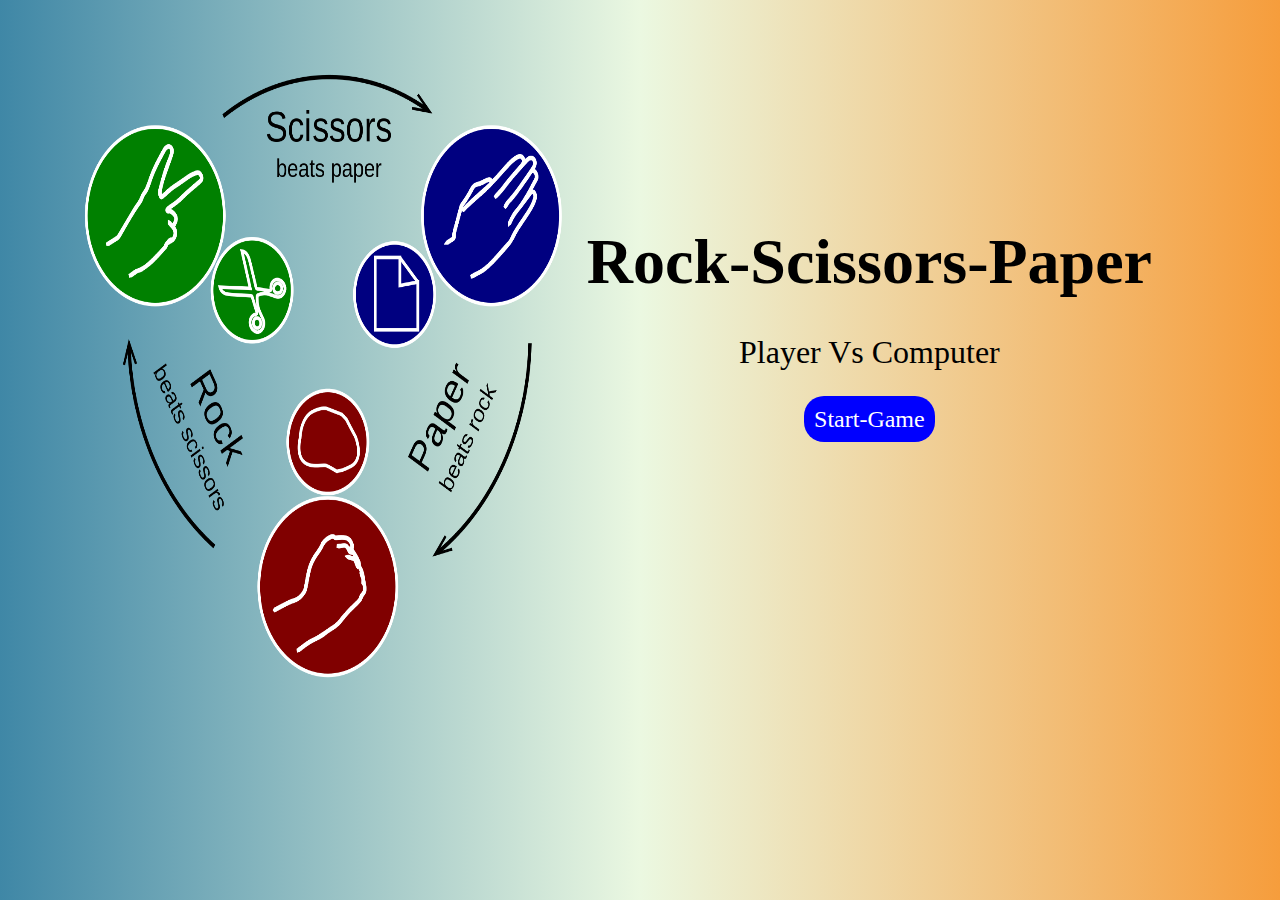
==== index.html @ 4c810c12 "Add image in index.html and link index.html to style.css" ====
<!DOCTYPE html>
<html lang="en">
<head>
    <meta charset="UTF-8">
    <meta http-equiv="X-UA-Compatible" content="IE=edge">
    <meta name="viewport" content="width=device-width, initial-scale=1.0">
    <title>Rock, Scissors, Paper</title>
    <link rel="stylesheet" href="css/style.css">
</head>
<body id="main-page">
    <div>
        <img src="images/Rock-paper-scissors.png">
    </div>
    <div id="main-text">
        <h1>Rock-Scissors-Paper</h1>
        <p>Player Vs Computer</p>
        <a href="game.html">Start-Game</a>
    </div>
    <script src="game.js"></script>
    
</body>
</html>
---- css/style.css ----
*{
    margin:0;
    padding:0;
}
#main-page{
    background: linear-gradient(0.25turn, #3f87a6, #ebf8e1, #f69d3c);
}
#main-page img{
    width: 40%;
    height: 70vh;
    margin: 5%;
    position: relative;
}
#main-text{
    top:25%;
    right:10%;
    position:absolute;
    text-align: center;
}
#main-text h1{
font-size: 4rem;
}
#main-text p{
font-size: 2rem;
margin:35px;
}

#main-text a{
    font-size: 1.5rem;
    text-decoration: none;
    background: blue;
    color: white;
    border-radius: 20px;
    padding: 10px;
}
#game-area{
    height:700px;
    width:600px;
    background-color: #d8f7bf;
     /* background: linear-gradient(#e66465, #9198e5); */
    /* background:linear-gradient(0.25turn, #3f87a6, #ebf8e1, #f69d3c); */
    top: 20px;
    left: 20%;
    position: absolute;
    text-align: center;
    border: 1px solid red;
}
#heading{
    border-bottom: 2px solid red;

}
#heading h1{
    font-size: 2.5rem;
    padding:20px;
}
#game-area h2{
    font-size: 1.6rem;
    padding:10px;
}
.userOptions p {
    font-size: 1.2rem;
}

.userOptions .icon {
    border: 2px solid black;
    /* border-radius: 25%; */
    padding: 5px;
    margin: 20px;
    cursor: pointer;
    background: transparent;
    width:50px;
}

#user-computer-choice {
    display: flex;
    justify-content: space-between;
    border-top: 1px solid red;
    border-bottom: 1px solid red;
    padding: 10px;
   }
   input {
    height: 40px;
    background: transparent;
    font-size: 1.2rem;
}

#mid h2 {
    margin-top: 10%;
    font-size: 2.5rem;
    border: 1px solid red;
    padding: 15px;
}

#result {
    padding: 15px;
    text-align: left;
}
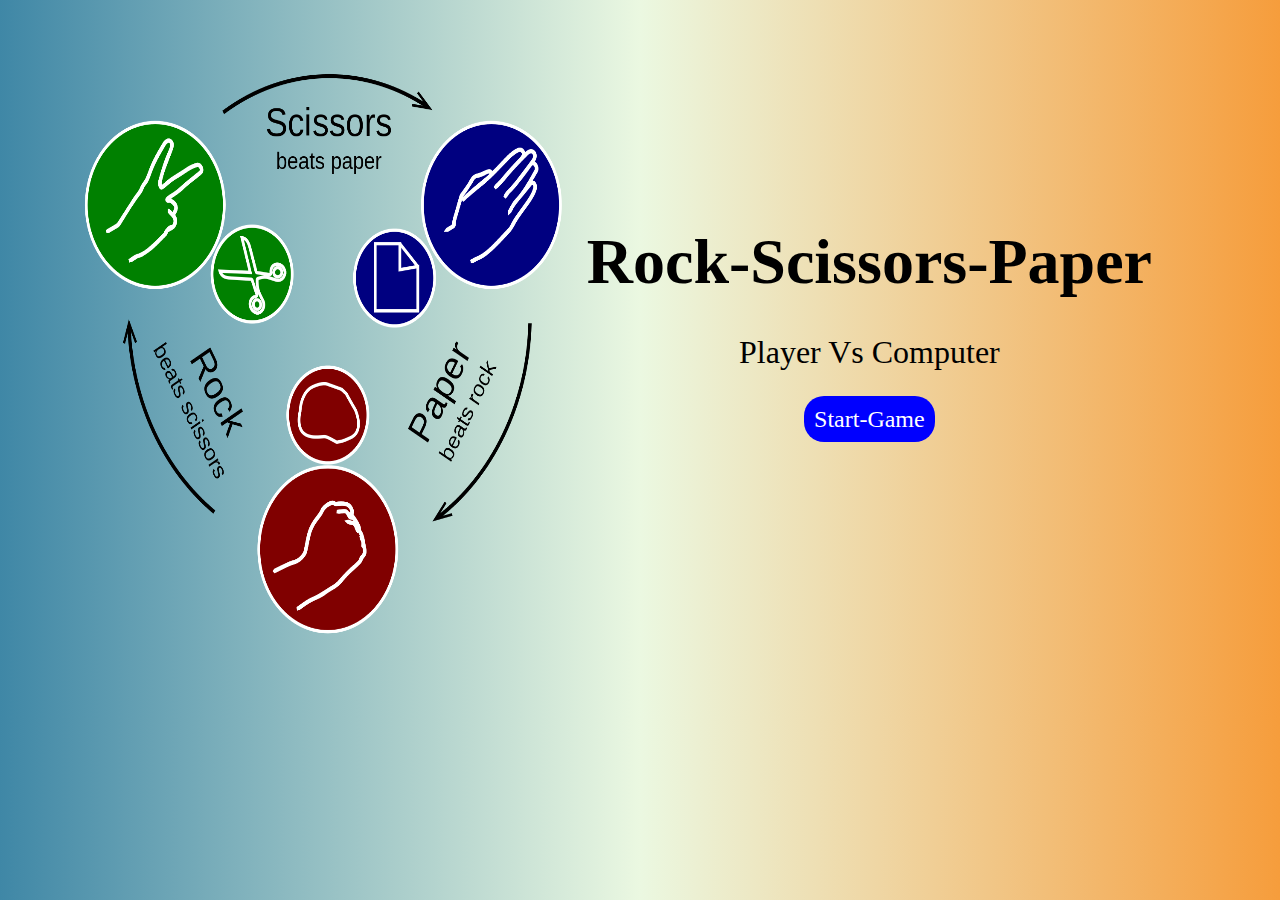
==== commit 6d21867d: "Add clickCounter condition in game.js and add restart button in game.html" ====
--- a/index.html
+++ b/index.html
@@ -16,6 +16,7 @@
         <p>Player Vs Computer</p>
         <a href="game.html">Start-Game</a>
     </div>
+    
     <script src="game.js"></script>
     
 </body>
--- a/css/style.css
+++ b/css/style.css
@@ -7,7 +7,7 @@
 }
 #main-page img{
     width: 40%;
-    height: 70vh;
+    height: 65vh;
     margin: 5%;
     position: relative;
 }
@@ -57,11 +57,11 @@
     font-size: 1.6rem;
     padding:10px;
 }
-.userOptions p {
+.user-options p {
     font-size: 1.2rem;
 }
 
-.userOptions .icon {
+.user-options .icon {
     border: 2px solid black;
     /* border-radius: 25%; */
     padding: 5px;
@@ -94,4 +94,13 @@
 #result {
     padding: 15px;
     text-align: left;
+}
+#restart{
+    font-size:1.5rem;
+    padding:5px;
+    cursor: pointer;
+    border:2px solid black;
+    border-radius: 10px;
+    background: transparent;
+
 }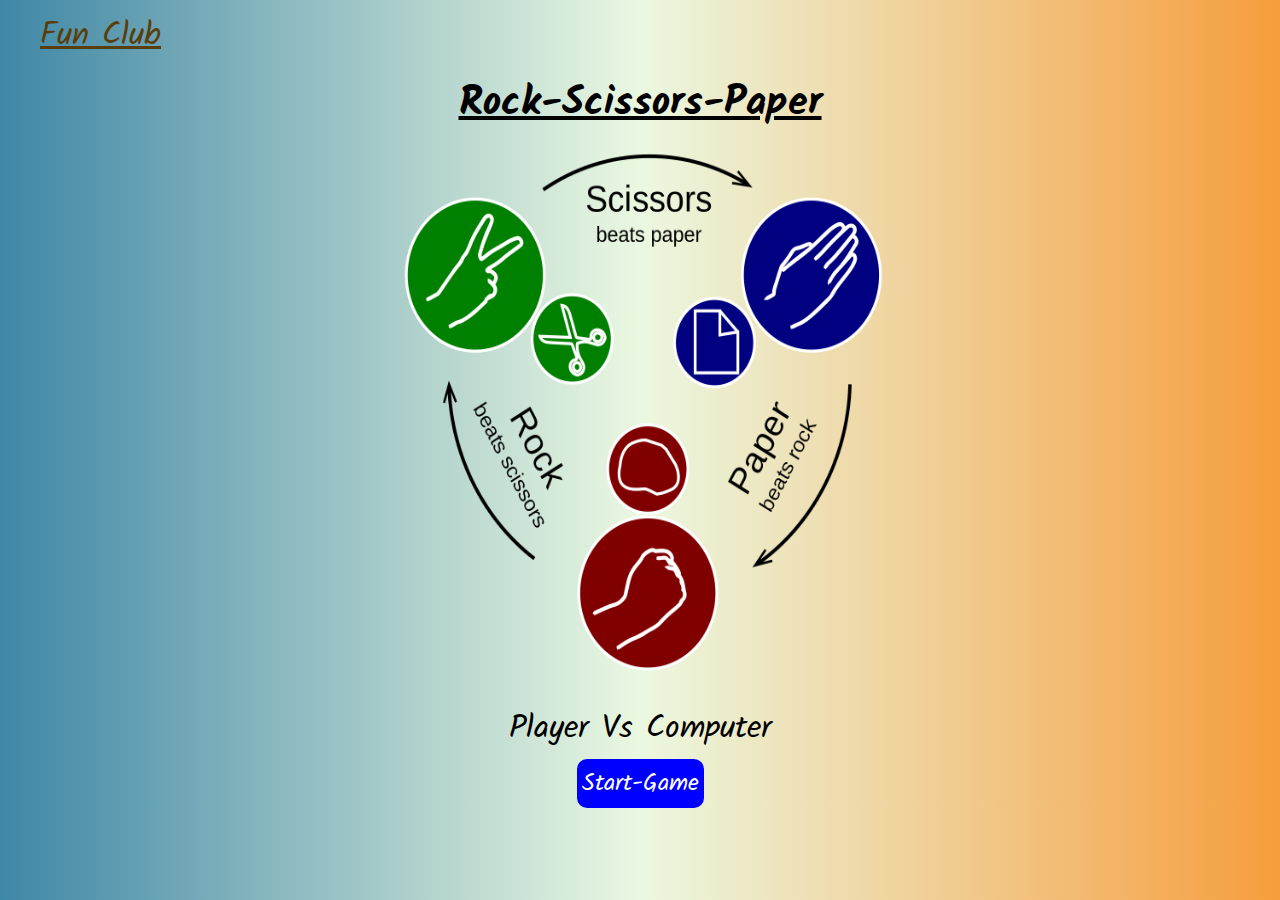
==== commit 0e5a4db4: "Add media query for index.html" ====
--- a/index.html
+++ b/index.html
@@ -6,16 +6,28 @@
     <meta name="viewport" content="width=device-width, initial-scale=1.0">
     <title>Rock, Scissors, Paper</title>
     <link rel="stylesheet" href="css/style.css">
+    <style>
+        @import url('https://fonts.googleapis.com/css2?family=Noto+Sans:wght@300&display=swap');
+        @import url('https://fonts.googleapis.com/css2?family=Bungee+Spice&family=Kalam:wght@700&display=swap');
+
+
+        </style>
 </head>
-<body id="main-page">
-    <div>
+<body>
+    <header id ="logo">Fun Club</header>
+    <section  id="main-page">
+    <!-- <div id="main-text"> -->
+        <h1>Rock-Scissors-Paper</h1>
         <img src="images/Rock-paper-scissors.png">
-    </div>
-    <div id="main-text">
+        <p>Player Vs Computer</p>
+        <a href="game.html">Start-Game</a>
+    <!-- </div> -->
+    <!-- <div id="main-text">
         <h1>Rock-Scissors-Paper</h1>
         <p>Player Vs Computer</p>
         <a href="game.html">Start-Game</a>
-    </div>
+    </div> -->
+</section>
     
     <script src="game.js"></script>
     
--- a/css/style.css
+++ b/css/style.css
@@ -1,43 +1,82 @@
 *{
     margin:0;
     padding:0;
+    /* font-family: 'Noto Sans', sans-serif; */
+    font-family: 'Kalam', cursive;
+} 
+#logo{
+    font-size: 2rem;
+    padding: 10px;
+    margin-left: 30px;
+    font-family: 'Kalam', cursive;
+    color:rgb(89, 62, 11);
+    text-decoration: underline;
 }
-#main-page{
+   
+
+body{
     background: linear-gradient(0.25turn, #3f87a6, #ebf8e1, #f69d3c);
+    /* font-family: 'Noto Sans', sans-serif; */
+    
 }
 #main-page img{
     width: 40%;
-    height: 65vh;
-    margin: 5%;
-    position: relative;
+    height: 60vh;
+    margin-top:10px;
+    /* position: relative; */
 }
-#main-text{
-    top:25%;
+#main-page{
+    /* top:25%;
     right:10%;
-    position:absolute;
+    position:absolute; */
     text-align: center;
 }
-#main-text h1{
-font-size: 4rem;
+#main-page h1{
+font-size: 2.5rem;
+text-decoration: underline;
 }
-#main-text p{
+#main-page p{
 font-size: 2rem;
-margin:35px;
+margin:10px;
 }
 
-#main-text a{
+#main-page a{
     font-size: 1.5rem;
     text-decoration: none;
     background: blue;
     color: white;
-    border-radius: 20px;
-    padding: 10px;
+    border-radius:10px;
+    padding:5px;
+    /* margin-top:5px; */
 }
+@media screen and (max-width:785px){
+    #main-page img{
+        width:50%;
+        height:50vh ;
+    
+} }
+@media screen and (max-width:450px) {
+    #main-page img{
+        width:65%;
+        height:40vh ;
+    }
+    #main-page h1{
+        font-size: 2.1rem;
+    }
+    #main-page p{
+        font-size: 1.8rem;
+    }
+    #logo{
+        font-size: 1.5rem;
+        margin-left: 5px;
+    }
+    
+}
+
 #game-area{
     height:700px;
     width:600px;
-    background-color: #d8f7bf;
-     /* background: linear-gradient(#e66465, #9198e5); */
+    background-color: #cde6bb;
     /* background:linear-gradient(0.25turn, #3f87a6, #ebf8e1, #f69d3c); */
     top: 20px;
     left: 20%;
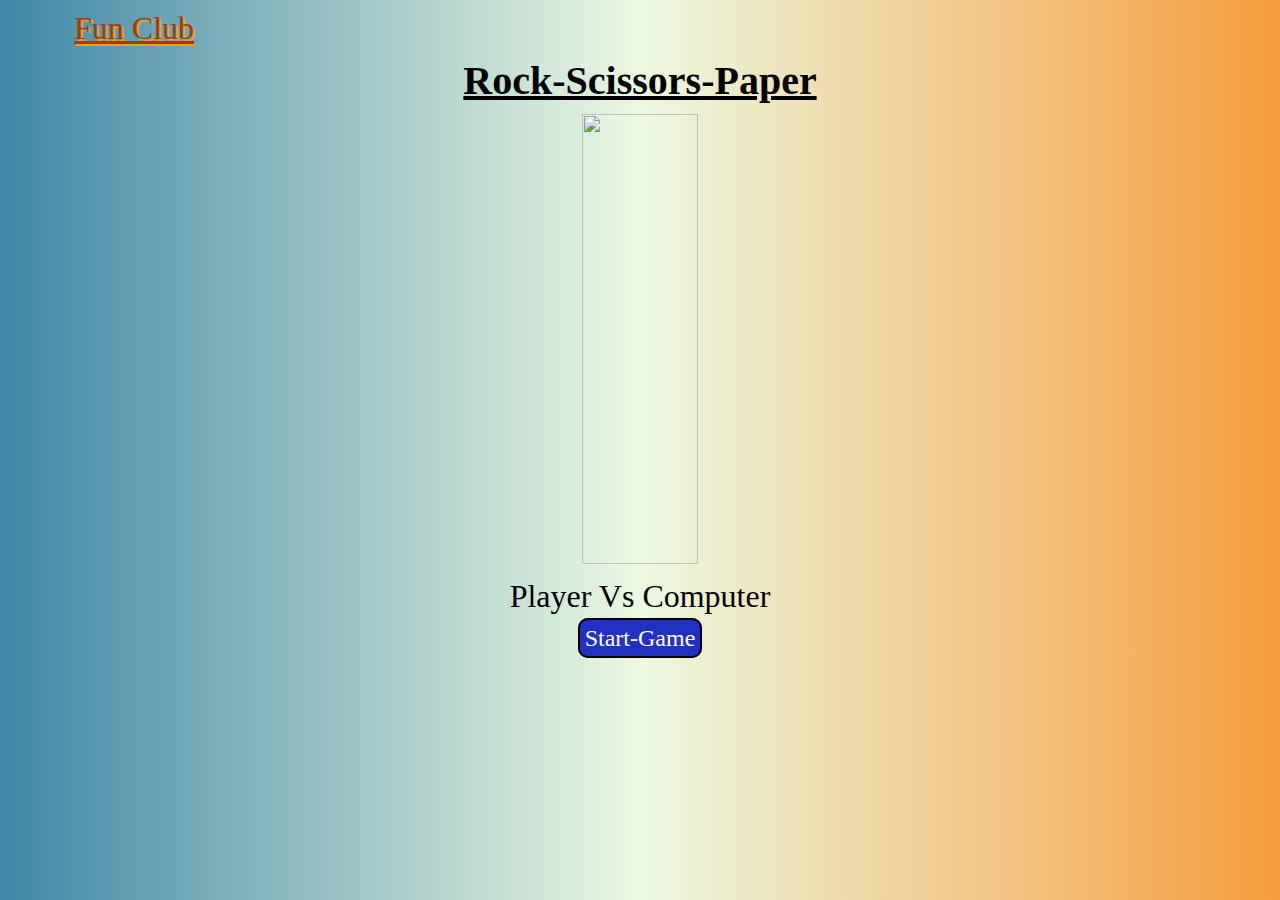
==== commit c0d1d0d0: "Replace font-family in all pages" ====
--- a/index.html
+++ b/index.html
@@ -1,35 +1,31 @@
 <!DOCTYPE html>
 <html lang="en">
+
 <head>
     <meta charset="UTF-8">
     <meta http-equiv="X-UA-Compatible" content="IE=edge">
     <meta name="viewport" content="width=device-width, initial-scale=1.0">
     <title>Rock, Scissors, Paper</title>
-    <link rel="stylesheet" href="css/style.css">
+    <link rel="stylesheet" href="assets/css/style.css">
     <style>
         @import url('https://fonts.googleapis.com/css2?family=Noto+Sans:wght@300&display=swap');
-        @import url('https://fonts.googleapis.com/css2?family=Bungee+Spice&family=Kalam:wght@700&display=swap');
+        /* @import url('https://fonts.googleapis.com/css2?family=Bungee+Spice&family=Kalam:wght@700&display=swap'); */
+    </style>
+</head>
 
-
-        </style>
-</head>
 <body>
-    <header id ="logo">Fun Club</header>
-    <section  id="main-page">
-    <!-- <div id="main-text"> -->
+    <header id="logo">Fun Club
+    </header>
+    <section id="main-page">
         <h1>Rock-Scissors-Paper</h1>
-        <img src="images/Rock-paper-scissors.png">
+        <img src="assets/images/Rock-paper-scissors.png">
         <p>Player Vs Computer</p>
         <a href="game.html">Start-Game</a>
-    <!-- </div> -->
-    <!-- <div id="main-text">
-        <h1>Rock-Scissors-Paper</h1>
-        <p>Player Vs Computer</p>
-        <a href="game.html">Start-Game</a>
-    </div> -->
-</section>
-    
+       
+    </section>
+
     <script src="game.js"></script>
-    
+
 </body>
+
 </html>--- a/assets/css/style.css
+++ b/assets/css/style.css
@@ -0,0 +1,195 @@
+* {
+    margin: 0;
+    padding: 0;
+    /* font-family: 'Kalam', cursive; */
+}
+
+#logo {
+    font-size: 2rem;
+    padding: 10px;
+    margin-left: 5%;
+    color: rgb(170, 56, 14);
+    text-decoration: underline;
+    text-shadow: 2px 2px goldenrod;
+    text-align: left;
+}
+
+body {
+    background: linear-gradient(0.25turn, #3f87a6, #ebf8e1, #f69d3c);
+    text-align: center;
+}
+
+#main-page img {
+    width: 30%;
+    height: 50vh;
+    margin-top: 10px;
+}
+
+#main-page h1 {
+    font-size: 2.5rem;
+    text-decoration: underline;
+}
+
+#main-page p {
+    font-size: 2rem;
+    margin: 10px;
+}
+
+#main-page a {
+    font-size: 1.5rem;
+    text-decoration: none;
+    background: rgb(32, 49, 196);
+    color: white;
+    border: 2px solid black;
+    border-radius: 10px;
+    padding: 5px;
+}
+
+#main-page a:hover {
+    background: rgb(240, 143, 143);
+    border: 2px solid black;
+    color: black;
+}
+
+/* Media query for home page */
+
+@media screen and (max-width:785px) {
+    #main-page img {
+        width: 50%;
+        height: 50vh;
+    }
+}
+
+@media screen and (max-width:450px) {
+    #main-page img {
+        width: 65%;
+        height: 35vh;
+    }
+
+    #main-page h1 {
+        font-size: 2rem;
+    }
+
+    #main-page p {
+        font-size: 1.6rem;
+    }
+
+    #logo {
+        font-size: 1.3rem;
+        margin-left: 5px;
+    }
+}
+
+#game-page {
+    background: #f3d3b0;
+}
+
+#game-area {
+    height: 700px;
+    width: 660px;
+    margin: 5px auto auto auto;
+    text-align: center;
+    padding: 20px;
+}
+
+#heading h1 {
+    font-size: 2.2rem;
+    padding: 10px;
+    text-shadow: 2px 2px 5px red;
+    font-style: oblique;
+
+}
+
+#game-area h2 {
+    font-size: 1.3rem;
+    padding: 5px;
+}
+
+#user-options p {
+    font-size: 1rem;
+}
+
+#user-clicks {
+    background: #7ccbf2;
+}
+
+#user-options {
+    background: #ebf8e1;
+    border: 2px solid green;
+    margin-top: 15px;
+}
+
+#user-options .icon {
+    border: 1.5px solid black;
+    border-radius: 40%;
+    padding: 8px;
+    margin: 15px 20px;
+    cursor: pointer;
+    width: 70px;
+    background-color: #bee6fa;
+}
+
+#user-options .icon:hover {
+    background: rgb(164, 136, 136);
+}
+
+#choice-score-display {
+    height: 270px;
+    border-left: 2px solid green;
+    border-right: 2px solid green;
+}
+
+#user-computer-choice {
+    display: grid;
+    grid-template-columns: 50% 50%;
+    height: 160px;
+}
+
+#user-computer-choice .choice-display {
+    border: 2px solid green;
+    margin: 10px;
+    background: #ebf8e1;
+}
+
+.score {
+    display: flex;
+    justify-content: space-around;
+    height: 40px;
+}
+
+#user-score,
+#computer-score,
+#attempt-left {
+    color: red;
+}
+
+#game-winner {
+    background: #7ccbf2;
+    border: 2px solid green;
+    height: 70px;
+}
+
+#winner {
+    color: red;
+    font-size: 2rem;
+    text-shadow: 2px 2px green;
+}
+
+#btn {
+    font-size: 1.3rem;
+    padding: 3px;
+    cursor: pointer;
+    border: 2px solid black;
+    border-radius: 10px;
+    background-color: #bee6fa;
+    margin: 30px;
+}
+
+#btn:hover {
+    background-color: rgb(164, 136, 136);
+}
+
+#btn a {
+    text-decoration: none;
+    color: black;
+}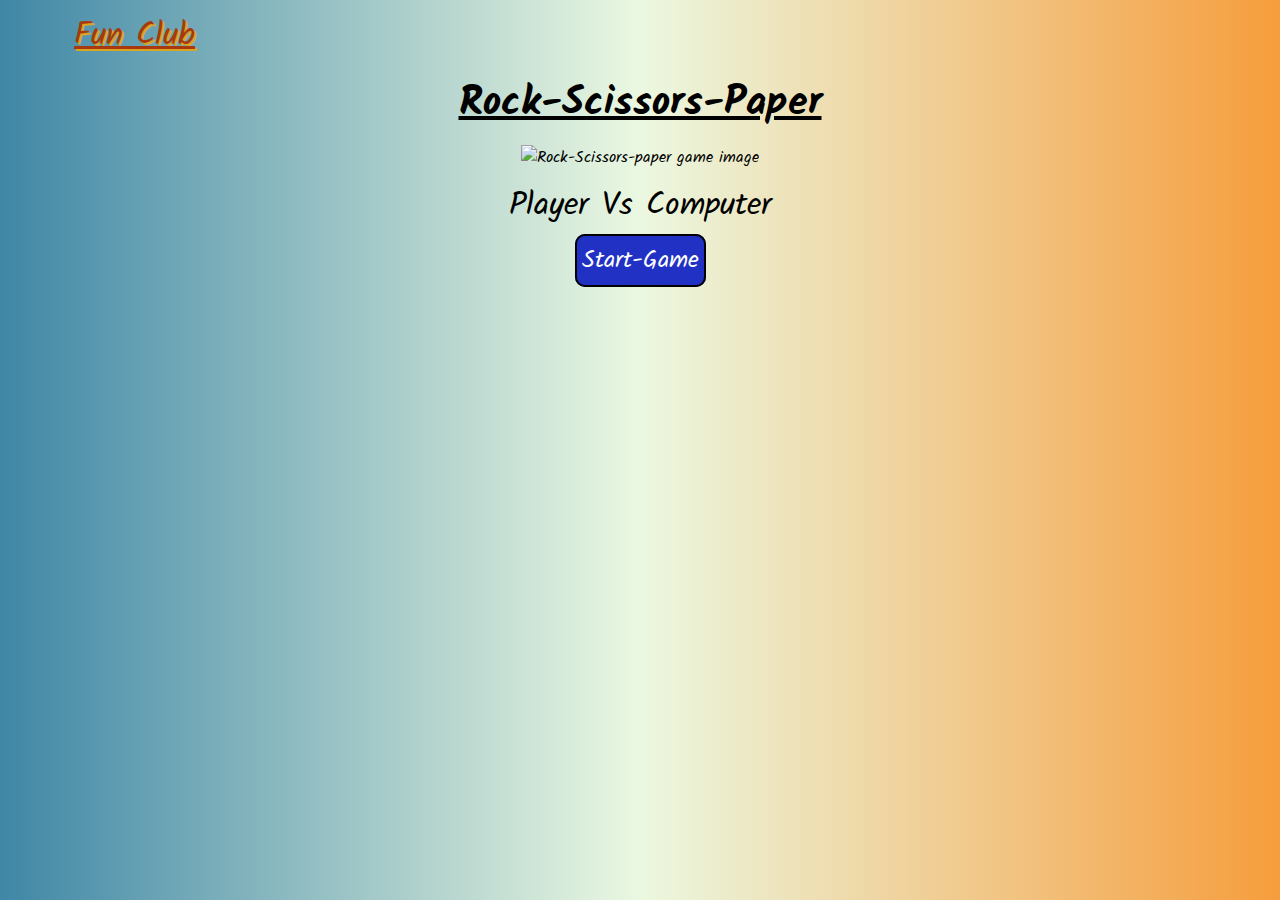
==== commit 01013850: "Add logo to game.html page" ====
--- a/index.html
+++ b/index.html
@@ -9,7 +9,7 @@
     <link rel="stylesheet" href="assets/css/style.css">
     <style>
         @import url('https://fonts.googleapis.com/css2?family=Noto+Sans:wght@300&display=swap');
-        /* @import url('https://fonts.googleapis.com/css2?family=Bungee+Spice&family=Kalam:wght@700&display=swap'); */
+        @import url('https://fonts.googleapis.com/css2?family=Bungee+Spice&family=Kalam:wght@700&display=swap');
     </style>
 </head>
 
@@ -18,7 +18,7 @@
     </header>
     <section id="main-page">
         <h1>Rock-Scissors-Paper</h1>
-        <img src="assets/images/Rock-paper-scissors.png">
+        <img src="assets/images/Rock-paper-scissors.png" alt="Rock-Scissors-paper game image">
         <p>Player Vs Computer</p>
         <a href="game.html">Start-Game</a>
        
--- a/assets/css/style.css
+++ b/assets/css/style.css
@@ -1,7 +1,7 @@
 * {
     margin: 0;
     padding: 0;
-    /* font-family: 'Kalam', cursive; */
+    font-family: 'Kalam', cursive;
 }
 
 #logo {
@@ -81,41 +81,42 @@
 }
 
 #game-page {
-    background: #f3d3b0;
+    background: rgb(192, 241, 241);
 }
 
 #game-area {
-    height: 700px;
+    height: 690px;
     width: 660px;
-    margin: 5px auto auto auto;
+    margin: 2px auto auto auto;
     text-align: center;
-    padding: 20px;
+    padding: 15px;
+    background: linear-gradient(0.25turn, #3f87a6, #ebf8e1, #f69d3c);
+    border :#1e4f67 1px solid ;
 }
 
 #heading h1 {
     font-size: 2.2rem;
-    padding: 10px;
     text-shadow: 2px 2px 5px red;
     font-style: oblique;
 
 }
 
 #game-area h2 {
-    font-size: 1.3rem;
+    font-size: 1.2rem;
     padding: 5px;
 }
 
 #user-options p {
-    font-size: 1rem;
+    font-size: 0.8rem;
 }
 
 #user-clicks {
     background: #7ccbf2;
-}
-
-#user-options {
-    background: #ebf8e1;
-    border: 2px solid green;
+    border-bottom: 2px solid #1e4f67;
+}
+
+#user-options{
+    border: 2px solid red;
     margin-top: 15px;
 }
 
@@ -126,7 +127,6 @@
     margin: 15px 20px;
     cursor: pointer;
     width: 70px;
-    background-color: #bee6fa;
 }
 
 #user-options .icon:hover {
@@ -134,39 +134,48 @@
 }
 
 #choice-score-display {
-    height: 270px;
-    border-left: 2px solid green;
-    border-right: 2px solid green;
+    height: 260px;
+    border-left: 2px solid red;
+    border-right: 2px solid red;
 }
 
 #user-computer-choice {
     display: grid;
     grid-template-columns: 50% 50%;
-    height: 160px;
+    height: 170px;
 }
 
 #user-computer-choice .choice-display {
-    border: 2px solid green;
-    margin: 10px;
-    background: #ebf8e1;
+    border: 1px solid  #1e4f67;
+    margin: 30px;
+    border-radius: 30px;
+    border-bottom: 2px solid #1e4f67;
 }
 
 .score {
-    display: flex;
-    justify-content: space-around;
     height: 40px;
+    border-bottom: 2px solid #1e4f67;
+    display: grid;
+    grid-template-columns: 50% 50%;
+    background: #7ccbf2;
+    
 }
 
 #user-score,
 #computer-score,
-#attempt-left {
+#selections-left {
     color: red;
 }
+#result{
+    background: #7ccbf2;
+    border-top: 2px solid #1e4f67;
+    height:50px;
+}
 
 #game-winner {
     background: #7ccbf2;
-    border: 2px solid green;
-    height: 70px;
+    border: 2px solid red;
+    height:80px;
 }
 
 #winner {
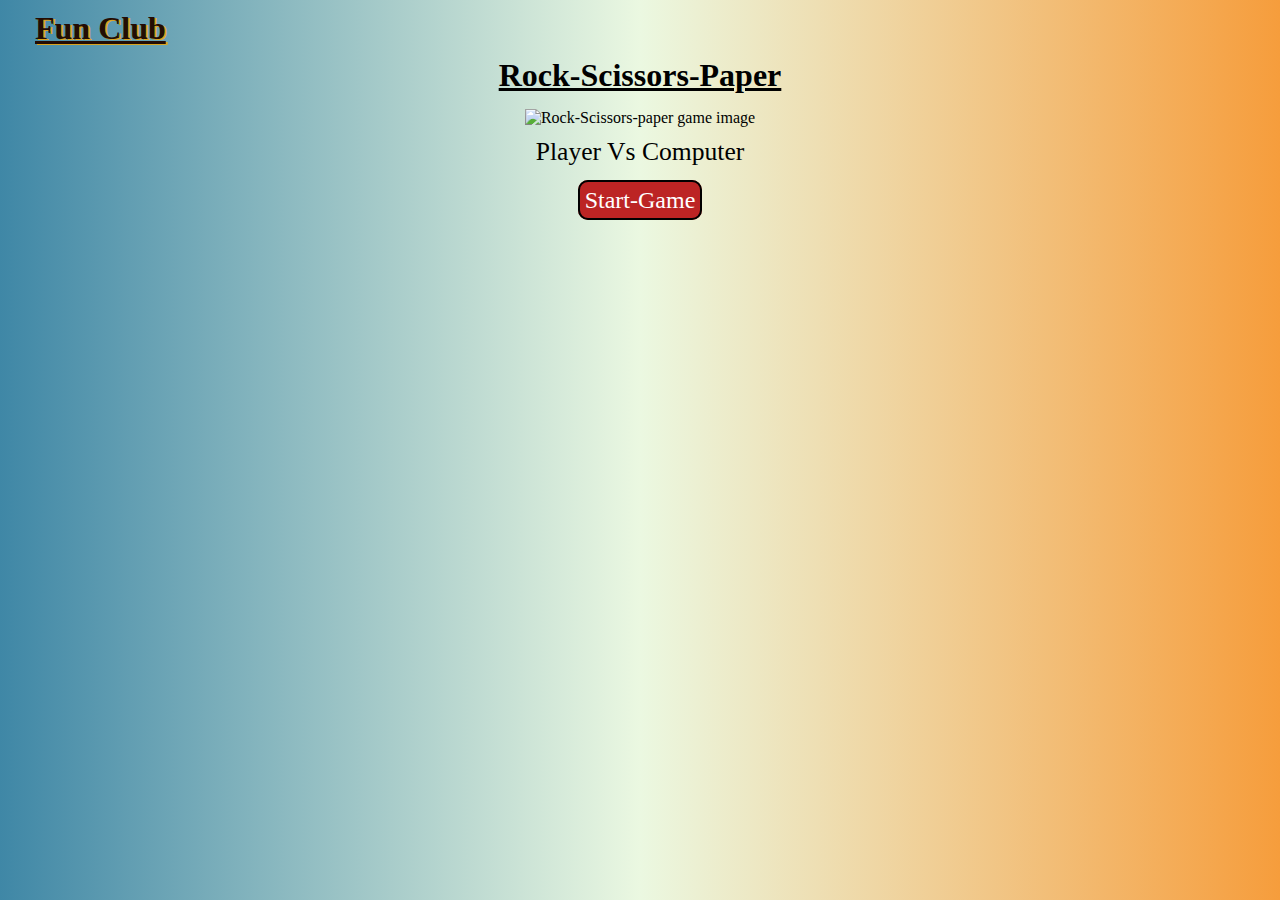
==== commit 9b15b055: "Complete media query for different sizes" ====
--- a/index.html
+++ b/index.html
@@ -8,8 +8,8 @@
     <title>Rock, Scissors, Paper</title>
     <link rel="stylesheet" href="assets/css/style.css">
     <style>
-        @import url('https://fonts.googleapis.com/css2?family=Noto+Sans:wght@300&display=swap');
-        @import url('https://fonts.googleapis.com/css2?family=Bungee+Spice&family=Kalam:wght@700&display=swap');
+        /* @import url('https://fonts.googleapis.com/css2?family=Noto+Sans:wght@300&display=swap'); */
+        /* @import url('https://fonts.googleapis.com/css2?family=Bungee+Spice&family=Kalam:wght@700&display=swap'); */
     </style>
 </head>
 
--- a/assets/css/style.css
+++ b/assets/css/style.css
@@ -2,15 +2,18 @@
     margin: 0;
     padding: 0;
     font-family: 'Kalam', cursive;
-}
+
+}
+/* CSS for home page  */
 
 #logo {
-    font-size: 2rem;
     padding: 10px;
-    margin-left: 5%;
-    color: rgb(170, 56, 14);
+    font-size: 1.2rem;
+    font-weight: 600;
+    margin-left: 7px;
+    color: rgb(35, 12, 4);
     text-decoration: underline;
-    text-shadow: 2px 2px goldenrod;
+    text-shadow: 2px 1px goldenrod;
     text-align: left;
 }
 
@@ -18,27 +21,24 @@
     background: linear-gradient(0.25turn, #3f87a6, #ebf8e1, #f69d3c);
     text-align: center;
 }
-
-#main-page img {
-    width: 30%;
-    height: 50vh;
-    margin-top: 10px;
-}
-
-#main-page h1 {
-    font-size: 2.5rem;
+#main-page img{
+    width:55%;
+    height:35vh;
+    margin-top: 15px;
+}
+#main-page h1{
+    font-size: 2rem;
     text-decoration: underline;
 }
-
-#main-page p {
-    font-size: 2rem;
-    margin: 10px;
+#main-page p{
+    font-size: 1.6rem;
+    margin:10px 0 20px 0;
 }
 
 #main-page a {
     font-size: 1.5rem;
     text-decoration: none;
-    background: rgb(32, 49, 196);
+    background: rgb(188, 36, 36);
     color: white;
     border: 2px solid black;
     border-radius: 10px;
@@ -50,115 +50,76 @@
     border: 2px solid black;
     color: black;
 }
-
-/* Media query for home page */
-
-@media screen and (max-width:785px) {
-    #main-page img {
-        width: 50%;
-        height: 50vh;
-    }
-}
-
-@media screen and (max-width:450px) {
-    #main-page img {
-        width: 65%;
-        height: 35vh;
-    }
-
-    #main-page h1 {
-        font-size: 2rem;
-    }
-
-    #main-page p {
-        font-size: 1.6rem;
-    }
-
-    #logo {
-        font-size: 1.3rem;
-        margin-left: 5px;
-    }
-}
+/* CSS for game.html page  */
 
 #game-page {
     background: rgb(192, 241, 241);
 }
-
-#game-area {
-    height: 690px;
-    width: 660px;
-    margin: 2px auto auto auto;
+#game-area{
+    height:560px;
+    width:95vw;
+    margin:auto;
     text-align: center;
-    padding: 15px;
-    background: linear-gradient(0.25turn, #3f87a6, #ebf8e1, #f69d3c);
+    background:linear-gradient(0.25turn, #3f87a6, #ebf8e1, #f69d3c);
     border :#1e4f67 1px solid ;
-}
-
-#heading h1 {
-    font-size: 2.2rem;
+    padding:2px;
+       
+}
+#heading h1{
+    font-size: 1.5rem;
     text-shadow: 2px 2px 5px red;
-    font-style: oblique;
-
-}
-
-#game-area h2 {
-    font-size: 1.2rem;
-    padding: 5px;
-}
-
-#user-options p {
+    font-style: oblique;  
+    margin:10px;
+}
+#game-area h2{
     font-size: 0.8rem;
-}
-
-#user-clicks {
-    background: #7ccbf2;
-    border-bottom: 2px solid #1e4f67;
-}
-
-#user-options{
+    padding: 5px;  
+}
+#user-options h3 {
+    font-size:1rem;
+}
+#user-selections{
+    background: #7ccbf2;
+    border-bottom: 2px solid #1e4f67;  
+}
+#selection-area{
     border: 2px solid red;
-    margin-top: 15px;
-}
-
-#user-options .icon {
+    margin-top: 10px;
+}
+#selection-area .icon{
     border: 1.5px solid black;
-    border-radius: 40%;
+    border-radius: 30%;
     padding: 8px;
-    margin: 15px 20px;
+    margin: 10px ;
     cursor: pointer;
-    width: 70px;
-}
-
-#user-options .icon:hover {
+    width: 50px;  
+}
+#selection-area .icon:hover {
     background: rgb(164, 136, 136);
 }
-
 #choice-score-display {
-    height: 260px;
     border-left: 2px solid red;
     border-right: 2px solid red;
-}
-
+    
+}
 #user-computer-choice {
     display: grid;
     grid-template-columns: 50% 50%;
-    height: 170px;
-}
-
+    height: 100px;
+}
 #user-computer-choice .choice-display {
     border: 1px solid  #1e4f67;
-    margin: 30px;
+    margin: 12px;
     border-radius: 30px;
     border-bottom: 2px solid #1e4f67;
 }
 
 .score {
-    height: 40px;
+    height: 42px;
     border-bottom: 2px solid #1e4f67;
     display: grid;
     grid-template-columns: 50% 50%;
     background: #7ccbf2;
-    
 }
 
 #user-score,
@@ -175,30 +136,91 @@
 #game-winner {
     background: #7ccbf2;
     border: 2px solid red;
-    height:80px;
+    height:60px;
 }
 
 #winner {
-    color: red;
-    font-size: 2rem;
-    text-shadow: 2px 2px green;
-}
-
-#btn {
-    font-size: 1.3rem;
+    color:red;
+    font-size: 1.2rem;
+    text-shadow: 1px 2px  rgb(17, 88, 17);
+}
+
+.btn{
+    font-size: 1rem;
     padding: 3px;
     cursor: pointer;
-    border: 2px solid black;
+    border: 2px solid rgb(127, 41, 41);
     border-radius: 10px;
     background-color: #bee6fa;
-    margin: 30px;
-}
-
-#btn:hover {
+    margin: 15px 20px 0px 20px;
+}
+
+.btn:hover {
     background-color: rgb(164, 136, 136);
 }
 
-#btn a {
+#game-area a {
     text-decoration: none;
     color: black;
+}
+
+/* Media query for different sizes */
+
+@media screen and (min-width:485px) {
+    #main-page img {
+        width: 50%;
+        height: 50vh;
+    }
+    #logo{
+        font-size: 1.8rem;
+        margin-left: 25px;
+    }
+    #game-area{
+        width:72vw;
+        height:620px;
+
+    }
+    #heading h1{
+        font-size:2rem;
+    }
+    #game-area h2{
+        font-size: 1.2rem;
+    }
+    #user-computer-choice {
+        height: 140px;
+    }
+    #winner{
+        font-size: 1.8rem;
+    }
+    .btn{
+        font-size: 1.3rem;
+    }
+    #selection-area .icon{
+        margin:5px 20px;
+    } 
+    
+}
+@media screen and (min-width:950px) {
+     #main-page img {
+        width: 40%;
+        height: 55vh;
+    }
+    #logo{
+        font-size: 2rem;
+    }
+    #game-area{
+        width:55vw;
+        height:680px;
+        
+     }
+    #heading h1{
+        font-size: 2.2rem;
+    }
+    #game-area h2{
+        font-size: 1.4rem;
+    }
+    #selection-area .icon {
+        margin:15px 30px;
+    }
+    
 }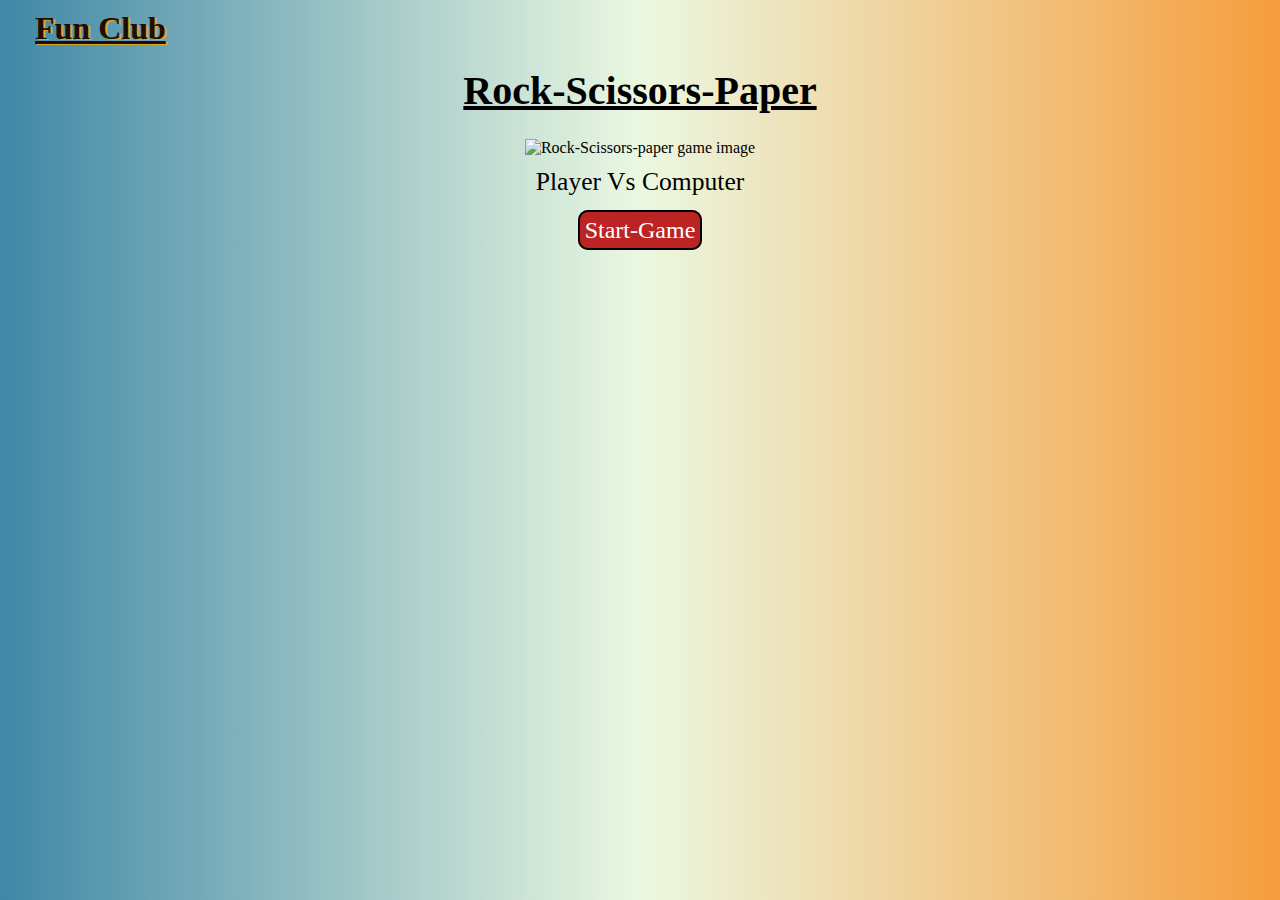
==== commit ab7de672: "Move JS file into assets folder" ====
--- a/index.html
+++ b/index.html
@@ -1,31 +1,23 @@
 <!DOCTYPE html>
 <html lang="en">
-
-<head>
-    <meta charset="UTF-8">
-    <meta http-equiv="X-UA-Compatible" content="IE=edge">
-    <meta name="viewport" content="width=device-width, initial-scale=1.0">
-    <title>Rock, Scissors, Paper</title>
-    <link rel="stylesheet" href="assets/css/style.css">
-    <style>
-        /* @import url('https://fonts.googleapis.com/css2?family=Noto+Sans:wght@300&display=swap'); */
-        /* @import url('https://fonts.googleapis.com/css2?family=Bungee+Spice&family=Kalam:wght@700&display=swap'); */
-    </style>
-</head>
-
-<body>
-    <header id="logo">Fun Club
-    </header>
-    <section id="main-page">
-        <h1>Rock-Scissors-Paper</h1>
-        <img src="assets/images/Rock-paper-scissors.png" alt="Rock-Scissors-paper game image">
-        <p>Player Vs Computer</p>
-        <a href="game.html">Start-Game</a>
-       
-    </section>
-
-    <script src="game.js"></script>
-
-</body>
-
+    <head>
+        <meta charset="UTF-8">
+        <meta http-equiv="X-UA-Compatible" content="IE=edge">
+        <meta name="viewport" content="width=device-width, initial-scale=1.0">
+        <title>Rock, Scissors, Paper</title>
+        <!-- link of external css file -->
+        <link rel="stylesheet" href="assets/css/style.css">
+    </head>
+    <body>
+        <header id="logo">Fun Club
+        </header>
+        <section id="main-page">
+            <h1>Rock-Scissors-Paper</h1>
+            <img src="assets/images/Rock-paper-scissors.png" alt="Rock-Scissors-paper game image">
+            <p>Player Vs Computer</p>
+            <a href="game.html">Start-Game</a>
+        </section>
+        <!-- link of JavaScript code -->
+        <script src="assets/js/game.js"></script>
+    </body>
 </html>--- a/assets/css/style.css
+++ b/assets/css/style.css
@@ -1,7 +1,7 @@
 * {
     margin: 0;
     padding: 0;
-    font-family: 'Kalam', cursive;
+    /* font-family: 'Kalam', cursive; */
 
 }
 /* CSS for home page  */
@@ -22,13 +22,14 @@
     text-align: center;
 }
 #main-page img{
-    width:55%;
-    height:35vh;
+    width:80%;
+    height:45vh;
     margin-top: 15px;
 }
 #main-page h1{
-    font-size: 2rem;
+    font-size: 1.8rem;
     text-decoration: underline;
+    margin:10px 0px;
 }
 #main-page p{
     font-size: 1.6rem;
@@ -56,7 +57,7 @@
     background: rgb(192, 241, 241);
 }
 #game-area{
-    height:560px;
+    height:550px;
     width:95vw;
     margin:auto;
     text-align: center;
@@ -131,6 +132,7 @@
     background: #7ccbf2;
     border-top: 2px solid #1e4f67;
     height:50px;
+    padding:10px;
 }
 
 #game-winner {
@@ -142,7 +144,7 @@
 #winner {
     color:red;
     font-size: 1.2rem;
-    text-shadow: 1px 2px  rgb(17, 88, 17);
+    text-shadow: 1px 1px 2px  rgb(17, 88, 17);
 }
 
 .btn{
@@ -152,7 +154,7 @@
     border: 2px solid rgb(127, 41, 41);
     border-radius: 10px;
     background-color: #bee6fa;
-    margin: 15px 20px 0px 20px;
+    margin:20px;
 }
 
 .btn:hover {
@@ -178,6 +180,7 @@
     #game-area{
         width:72vw;
         height:620px;
+        margin-top:25px;
 
     }
     #heading h1{
@@ -187,7 +190,8 @@
         font-size: 1.2rem;
     }
     #user-computer-choice {
-        height: 140px;
+        height: 120px;
+        margin:10px;
     }
     #winner{
         font-size: 1.8rem;
@@ -196,21 +200,24 @@
         font-size: 1.3rem;
     }
     #selection-area .icon{
-        margin:5px 20px;
+        margin:20px;
     } 
     
 }
 @media screen and (min-width:950px) {
      #main-page img {
-        width: 40%;
-        height: 55vh;
+        width: 37%;
+        height: 50vh;
+    }
+    #main-page h1{
+        font-size: 2.5rem;
     }
     #logo{
         font-size: 2rem;
     }
     #game-area{
         width:55vw;
-        height:680px;
+        height:670px;
         
      }
     #heading h1{
@@ -219,8 +226,9 @@
     #game-area h2{
         font-size: 1.4rem;
     }
+   
     #selection-area .icon {
-        margin:15px 30px;
+        margin: 25px;
     }
     
 }